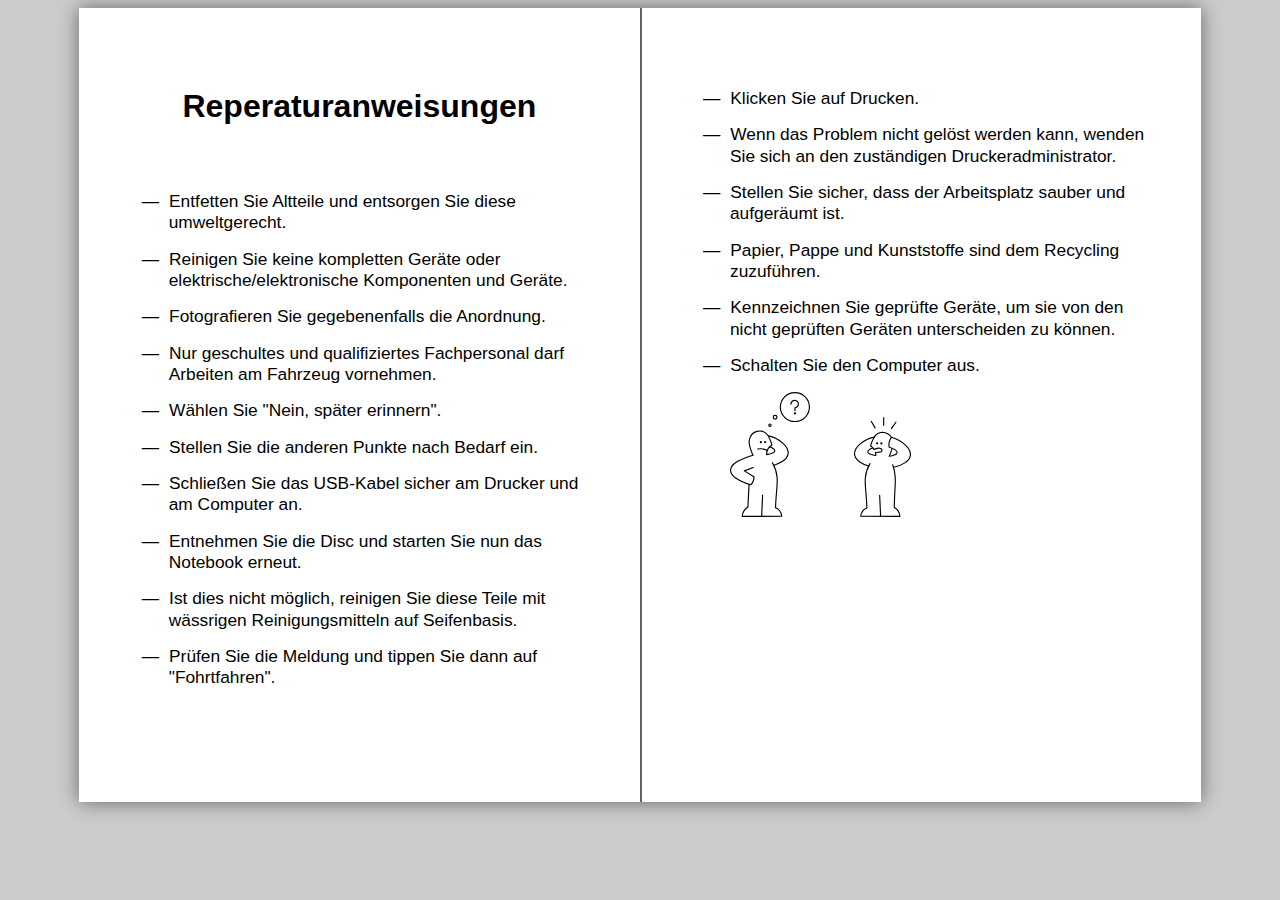
==== index.html @ ffc3e60f "Added a mockup page of html rendering." ====
<!doctype html>

<html lang="en">

<head>
  <meta charset="utf-8">

  <title>Reparatur Anleitung</title>
  <meta name="description" content="Reparatur Anleitung">
  <meta name="author" content="Maximilian Wagenbach">

  <link rel="stylesheet" type="text/css" href="css.css">
</head>

<body>
  <page size="A4" layout="landscape">
    <div id="column">
      <section id="content">
        <h1 id="heading">Reperaturanweisungen</h1>
        <ul>
          <li>Entfetten Sie Altteile und entsorgen Sie diese umweltgerecht.</li>
          <li>Reinigen Sie keine kompletten Geräte oder elektrische/elektronische Komponenten und Geräte.</li>
          <li>Fotografieren Sie gegebenenfalls die Anordnung.</li>
          <li>Nur geschultes und qualifiziertes Fachpersonal darf Arbeiten am Fahrzeug vornehmen.</li>
          <li>Wählen Sie "Nein, später erinnern".</li>
          <li>Stellen Sie die anderen Punkte nach Bedarf ein.</li>
          <li>Schließen Sie das USB-Kabel sicher am Drucker und am Computer an.</li>
          <li>Entnehmen Sie die Disc und starten Sie nun das Notebook erneut.</li>
          <li>Ist dies nicht möglich, reinigen Sie diese Teile mit wässrigen Reinigungsmitteln auf Seifenbasis.</li>
          <li>Prüfen Sie die Meldung und tippen Sie dann auf "Fohrtfahren".</li>
          <li>Klicken Sie auf Drucken.</li>
          <li>Wenn das Problem nicht gelöst werden kann, wenden Sie sich an den zuständigen Druckeradministrator.</li>
          <li>Stellen Sie sicher, dass der Arbeitsplatz sauber und aufgeräumt ist.</li>
          <li>Papier, Pappe und Kunststoffe sind dem Recycling zuzuführen.</li>
          <li>Kennzeichnen Sie geprüfte Geräte, um sie von den nicht geprüften Geräten unterscheiden zu können.</li>
          <li>Schalten Sie den Computer aus.</li>
        </ul>
        <img class="verwirrtePerson" src="Fragezeichen.svg" alt="Verwirrte Person"/>
        <img class="person" src="Überrascht.svg" alt="Überraschte Person"/>
      </section>
      </div>
    <div id="seperator"></div>
  </page>
</body>
</html>
---- css.css ----
body {
  background: rgb(204,204,204);
  font-family: Helvetica;
}

page {
  background: white;
  display: block;
  margin: 0 auto;
  margin-bottom: 0.5cm;
  box-shadow: 0 0 0.5cm rgba(0,0,0,0.5);
}

page[size="A4"] {  
  width: 21cm;
  height: 29.7cm; 
}

page[size="A4"][layout="landscape"] {
  width: 29.7cm;
  height: 21cm;  
}

page[size="A3"] {
  width: 29.7cm;
  height: 42cm;
}

page[size="A3"][layout="landscape"] {
  width: 42cm;
  height: 29.7cm;  
}

page[size="A5"] {
  width: 14.8cm;
  height: 21cm;
}

page[size="A5"][layout="landscape"] {
  width: 21cm;
  height: 14.8cm;  
}

@media print {
  body, page {
    margin: 0;
    box-shadow: 0;
  }
}


#column {
	height: 80%;
	float: left;
	column-count: 2;
	column-gap: 0;
	column-fill: auto;
	padding-top: 80px;
}

#heading {
  text-align: center;
  padding-bottom: 50px;
  margin: 0px;
}

#content {
  height: 100%;
  padding: 0px 50px;
}

li {
  font-size: 13pt;
  line-height: 16pt;
  margin-top: 15px;
}

ul {
  list-style: none;
  padding-left: 0px;
}

ul li:before {
  content: '—';
  padding-right: 10px;
}
ul li{
  padding-left: 40px;
  text-indent: -27px;
}

.person {
  height: 100px;
  padding-left: 40px;
}

.verwirrtePerson {
  height: 125px;
  padding-left: 40px;
}

#seperator {
  width: 2px;
  height: 100%;
  margin: 0 50%;
  background-color: rgb(98, 98, 98);
}
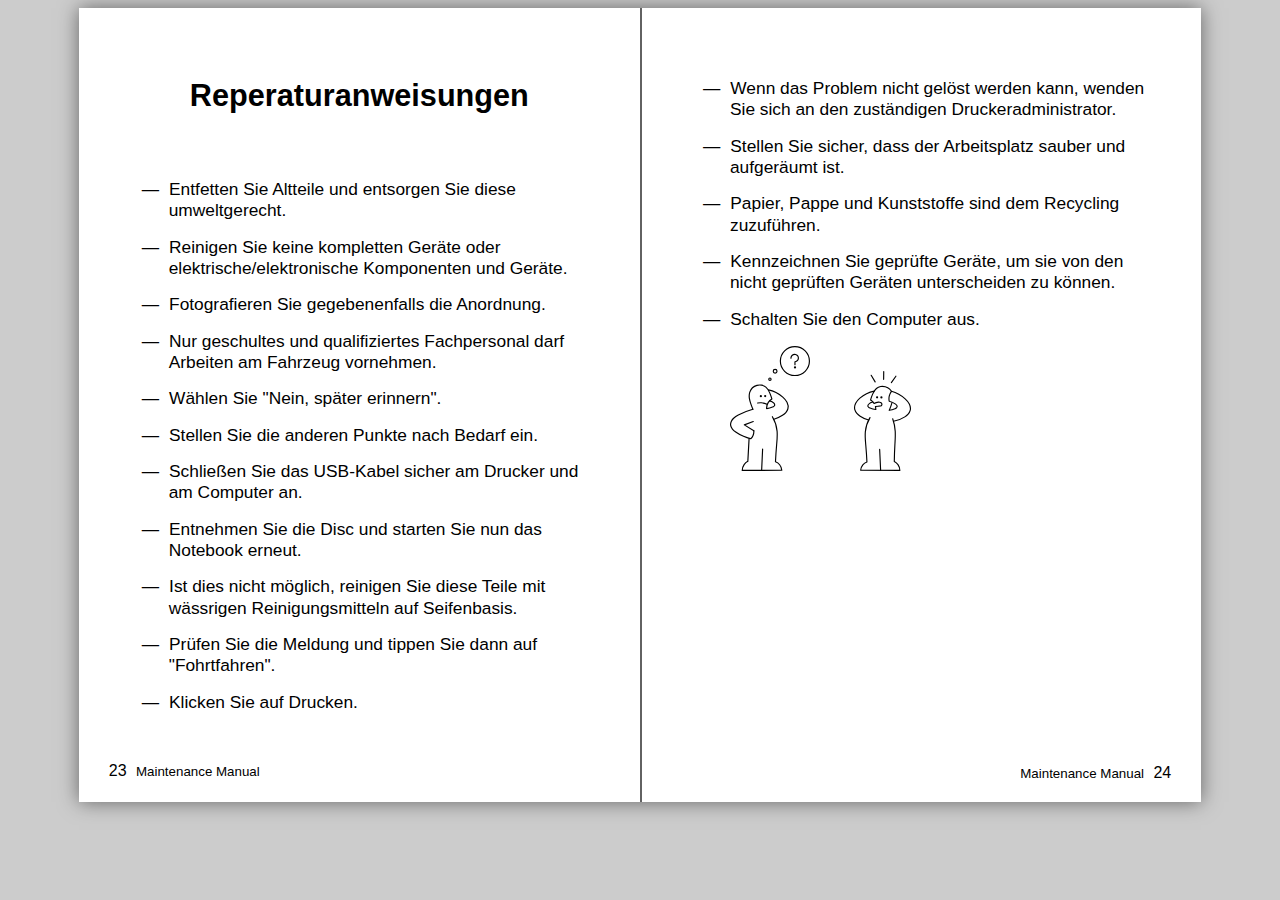
==== commit 5b1f7df6: "Added page numbers and layout fixes." ====
--- a/index.html
+++ b/index.html
@@ -40,6 +40,8 @@
       </section>
       </div>
     <div id="seperator"></div>
+    <span id="pageNumberLeft">23 <span id="chapterTitle">Maintenance Manual</span></span>
+    <span id="pageNumberRight"><span id="chapterTitle">Maintenance Manual</span> 24</span>
   </page>
 </body>
 </html>
--- a/css.css
+++ b/css.css
@@ -50,29 +50,24 @@
 
 
 #column {
-	height: 80%;
-	float: left;
-	column-count: 2;
-	column-gap: 0;
-	column-fill: auto;
-	padding-top: 80px;
+  height: 80%;
+  float: left;
+  column-count: 2;
+  column-gap: 0;
+  column-fill: auto;
+  padding-top: 70px;
 }
 
 #heading {
   text-align: center;
   padding-bottom: 50px;
   margin: 0px;
+  font-size: 23pt;
 }
 
 #content {
   height: 100%;
   padding: 0px 50px;
-}
-
-li {
-  font-size: 13pt;
-  line-height: 16pt;
-  margin-top: 15px;
 }
 
 ul {
@@ -84,9 +79,16 @@
   content: '—';
   padding-right: 10px;
 }
+
 ul li{
   padding-left: 40px;
   text-indent: -27px;
+}
+
+li {
+  font-size: 13pt;
+  line-height: 16pt;
+  margin-top: 15px;
 }
 
 .person {
@@ -104,4 +106,22 @@
   height: 100%;
   margin: 0 50%;
   background-color: rgb(98, 98, 98);
-}+}
+
+#pageNumberLeft {
+  margin-top: -40px;
+  margin-left: 30px;
+  display: block;
+}
+
+#chapterTitle {
+  margin: 0px 5px;
+  font-size: 10pt;
+  font-weight: lighter;
+}
+
+#pageNumberRight {
+  margin-top: -16px;
+  margin-right: 30px;
+  float: right;
+}
